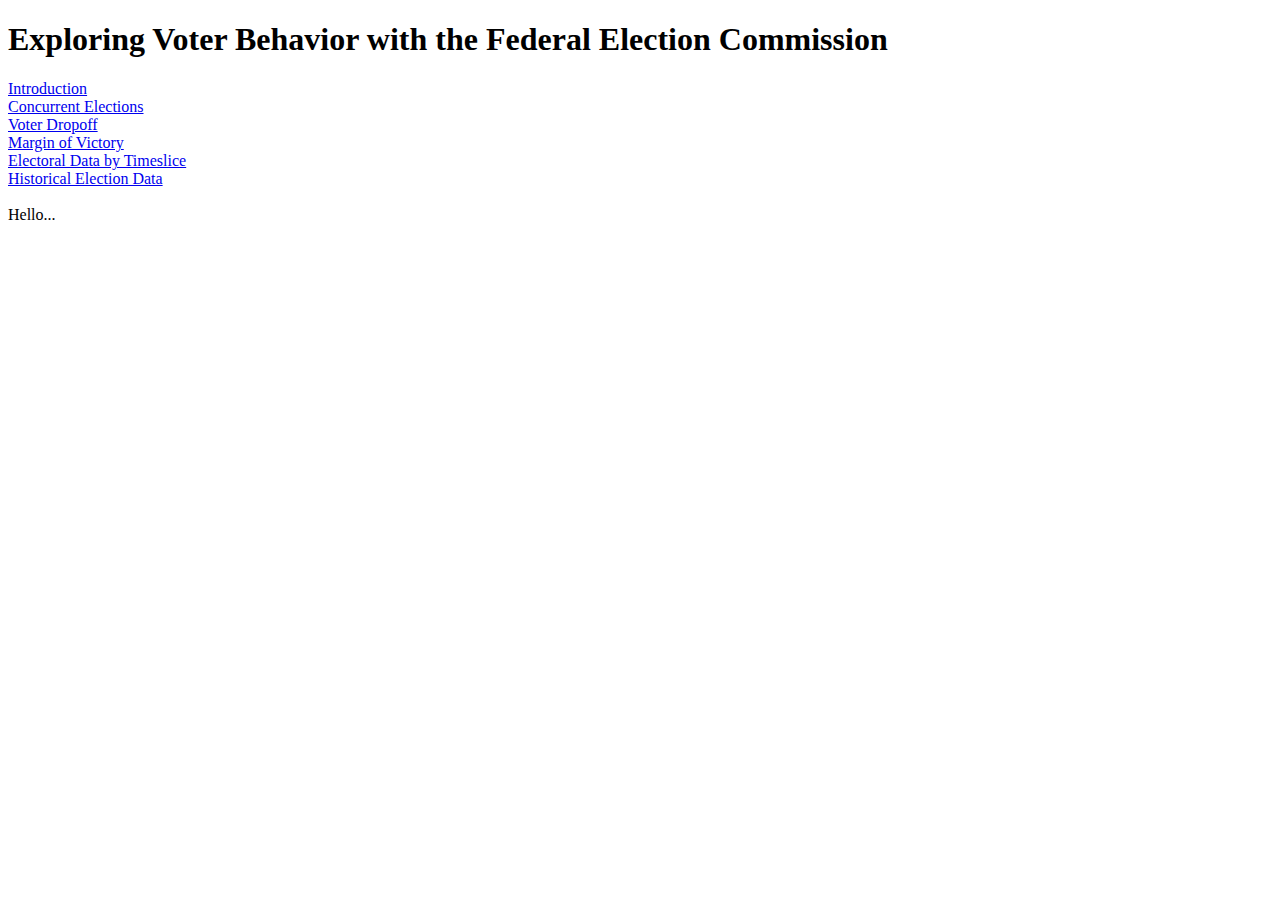
==== index.html @ 073685d4 "initial html files" ====
<!DOCTYPE html>
<html lang="en">
  <head>
    <meta charset="UTF-8" />
    <title>w209 Final Project</title>

    <link rel="stylesheet" href="./css/main.css" />
  </head>
  <body>
    <div class="chart">

      
      <div id="header">
        <h1>Exploring Voter Behavior with the Federal Election Commission</h1>
        <div id="links">
          <a href="index.html" class="active">Introduction</a>
          <br/>
          <a href="./html/concurrent.html">Concurrent Elections</a>
          <br/>
          <a href="./html/dropoff.html">Voter Dropoff</a>
          <br/>
          <a href="./html/margins.html">Margin of Victory</a>
          <br/>
          <a href="./html/election.html">Electoral Data by Timeslice</a>
          <br/>
          <a href="./html/history.html">Historical Election Data</a>
          <br/>
      </div>
    </div>
    <br/>
      <div class="description">
        Hello...
      </div>

  </body>
</html>
---- css/main.css ----
.split {
  width:50%;
}

.chunk{
  display: block;
}

.viz {
  position: relative;
  display: inline-block;
  float: left;
  top: 0;
  width: 60%;
  height: 60%;
}

.explanation{
  position: relative;
  display: inline-block;
  float: right;
  top: 0;
  width: 40%;
  height: 100%;
}
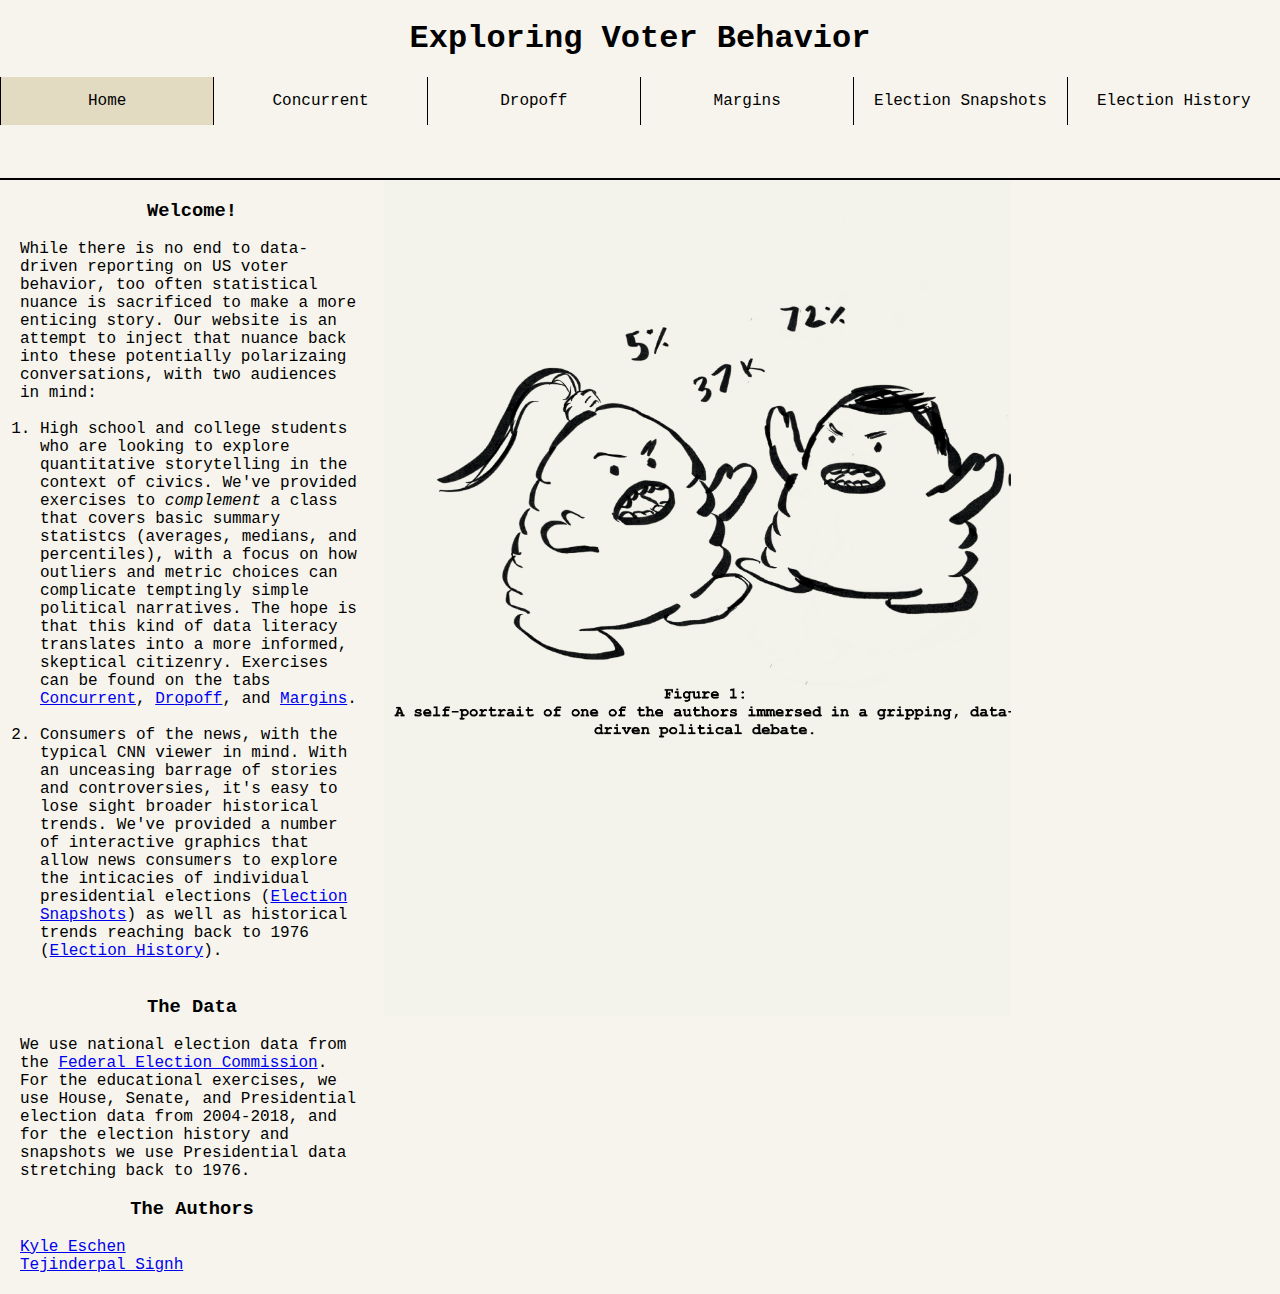
==== commit f25d48bd: "website" ====
--- a/index.html
+++ b/index.html
@@ -1,38 +1,89 @@
 <!DOCTYPE html>
-<html lang="en">
-  <head>
-    <meta charset="UTF-8" />
-    <title>w209 Final Project</title>
+<html>
+<head>
+      <title>FEC Election Analysis</title>
+      <link rel="stylesheet" type="text/css" href="./css/main.css" />
+</head>
+<body>
 
-    <link rel="stylesheet" href="./css/main.css" />
-  </head>
-  <body>
-    <div class="chart">
+      <div class="header-panel">
+            <h1>Exploring Voter Behavior</h1>
+            <div class="navbar">
+                  <a class="nav-item current" href="index.html">Home</a>
+                  <a class="nav-item" href="concurrent.html">Concurrent</a>
+                  <a class="nav-item" href="dropoff.html">Dropoff</a>
+                  <a class="nav-item" href="margins.html">Margins</a>
+                  <a class="nav-item" href="election.html">Election Snapshots</a>
+                  <a class="nav-item" href="history.html">Election History</a>
+            </div>
+      </div>
+
+      <div class="main-panel">
+            
+            <table>
+                  <tr>
+                        <td class = "home">
+                            <h3>Welcome!</h3>
+                            <br>
+
+                            While there is no end to data-driven reporting on US voter behavior, too often statistical nuance is sacrificed to make a more enticing story. Our website is an attempt to inject that nuance back into these potentially polarizaing conversations, with two audiences in mind:
+
+                            </br>
+                            </br>
+                            <ol>
+                              <li>
+                                High school and college students who are looking to explore quantitative storytelling in the context of civics. We've provided exercises to <i> complement </i> a class that covers basic summary statistcs (averages, medians, and percentiles), with a focus on how outliers and metric choices can complicate temptingly simple political narratives. The hope is that this kind of data literacy translates into a more informed, skeptical citizenry. Exercises can be found on the tabs 
+
+                                <a href="concurrent.html">Concurrent</a>,
+                                <a href="dropoff.html">Dropoff</a>,
+                                and
+                                <a href="margins.html">Margins</a>.
+
+                              </li>
+                              <br>
+                              <li>
+                                Consumers of the news, with the typical CNN viewer in mind. With an unceasing barrage of stories and controversies, it's easy to lose sight broader historical trends. We've provided a number of interactive graphics that allow news consumers to explore the inticacies of individual presidential elections (<a href="election.html">Election Snapshots</a>) as well as historical trends reaching back to 1976 (<a href="history.html">Election History</a>).
+                              </li>
+                              <br>
+                            </ol>
+
+                            <br>
+
+                            <h3> The Data </h3>
+                            <br>
+                            We use national election data from the 
+                            <a href="https://www.fec.gov/introduction-campaign-finance/election-and-voting-information/"> Federal Election Commission</a>. 
+                            For the educational exercises, we use House, Senate, and Presidential election data from 2004-2018, and for the election history and snapshots we use Presidential data stretching back to 1976.
+
+                            <br>
+                            <br>
+
+                            <h3> The Authors </h3>
+                            <br>
+                            <a href = "https://www.ischool.berkeley.edu/people/kyle-eschen">Kyle Eschen</a>
+                            <br>
+                            <a href = "https://www.ischool.berkeley.edu/people/tejinderpal-singh">Tejinderpal Signh</a>
+                            
+                            
+
+
+                        </td>
+
+                        <td class = "home">
+                             
+                            <img src = "anger.png"> 
+            
+                        </td>
+
+                  </tr>
+
+
+    
+            </table>
+            
 
       
-      <div id="header">
-        <h1>Exploring Voter Behavior with the Federal Election Commission</h1>
-        <div id="links">
-          <a href="index.html" class="active">Introduction</a>
-          <br/>
-          <a href="./html/concurrent.html">Concurrent Elections</a>
-          <br/>
-          <a href="./html/dropoff.html">Voter Dropoff</a>
-          <br/>
-          <a href="./html/margins.html">Margin of Victory</a>
-          <br/>
-          <a href="./html/election.html">Electoral Data by Timeslice</a>
-          <br/>
-          <a href="./html/history.html">Historical Election Data</a>
-          <br/>
       </div>
-    </div>
-    <br/>
-      <div class="description">
-        Hello...
-      </div>
-
+            
   </body>
-</html>
-
-
+</html>--- a/css/main.css
+++ b/css/main.css
@@ -1,25 +1,127 @@
-.split {
-  width:50%;
+* {
+      border:           0;
+      padding:          0;
+      margin:           0;
+      box-sizing:       border-box;
+      font-family:      "Courier New", Courier, monospace;
 }
 
-.chunk{
-  display: block;
+h1 {
+      width:            100%;
+      text-align:       center;
+      margin:           20px 0;
 }
 
-.viz {
-  position: relative;
-  display: inline-block;
-  float: left;
-  top: 0;
-  width: 60%;
-  height: 60%;
+h3 {
+      text-align:       center;
 }
 
-.explanation{
-  position: relative;
-  display: inline-block;
-  float: right;
-  top: 0;
-  width: 40%;
-  height: 100%;
-}+.header-panel {
+      position:         absolute;
+      height:           20%;
+      width:            100%;
+
+      background:       #F6F4ED;
+      border-bottom:    2px solid black;
+}
+
+.navbar {
+      height:           100px;
+      text-align:       center;
+}
+
+.nav-item {
+      background:       #F6F4ED;
+      padding:          15px 0;
+      box-sizing:       border-box;
+      float:            left;
+      display:          inline-block;
+      text-decoration:  none;
+      color:            black;
+      width:            16.66666666666%;
+      border-left:      1px solid black;
+      font-size:        18;
+}
+
+.current {
+      font-size:        24;
+      background:       #e3dbc1;
+}
+
+
+.nav-item:hover {
+      background:       #e3dbc1;
+}
+
+.main-panel {
+      position:         absolute;
+      height:           80%;;
+      width:            100%;
+      bottom:           0;
+}
+
+table {
+      width:            100%;
+      background:       lightblue;
+      border-collapse:  collapse;
+      table-layout:     fixed;
+}
+
+tr {
+      width:            100%;
+      background:       #F6F4ED;
+}
+
+
+td {
+      border:           0px solid black;
+
+}
+
+td:first-child {
+      width:            30%;
+      float:            top;
+      vertical-align:   top;
+      padding:          20px;
+      overflow-y:       scroll;
+      font-size:        70;
+
+}
+
+td:first-child ul {
+      list-style-type: circle;
+      margin-left: 20px
+
+}
+
+td:first-child ol {
+      margin-left: 20px
+
+}
+
+td:last-child {
+      vertical-align: top;
+      width:            70%;
+      padding:          20 px;
+}
+
+img {
+      width:            70%;
+}
+
+dashboard{
+      height:           80%;
+      color:            white;
+      left: 	      50%;
+      transform: 		translateX(-50%);
+
+}
+
+td.dashboard:first-child{
+      width: 0%;
+}
+
+td.dashboard:last-child{
+      width: 100%;
+}
+
